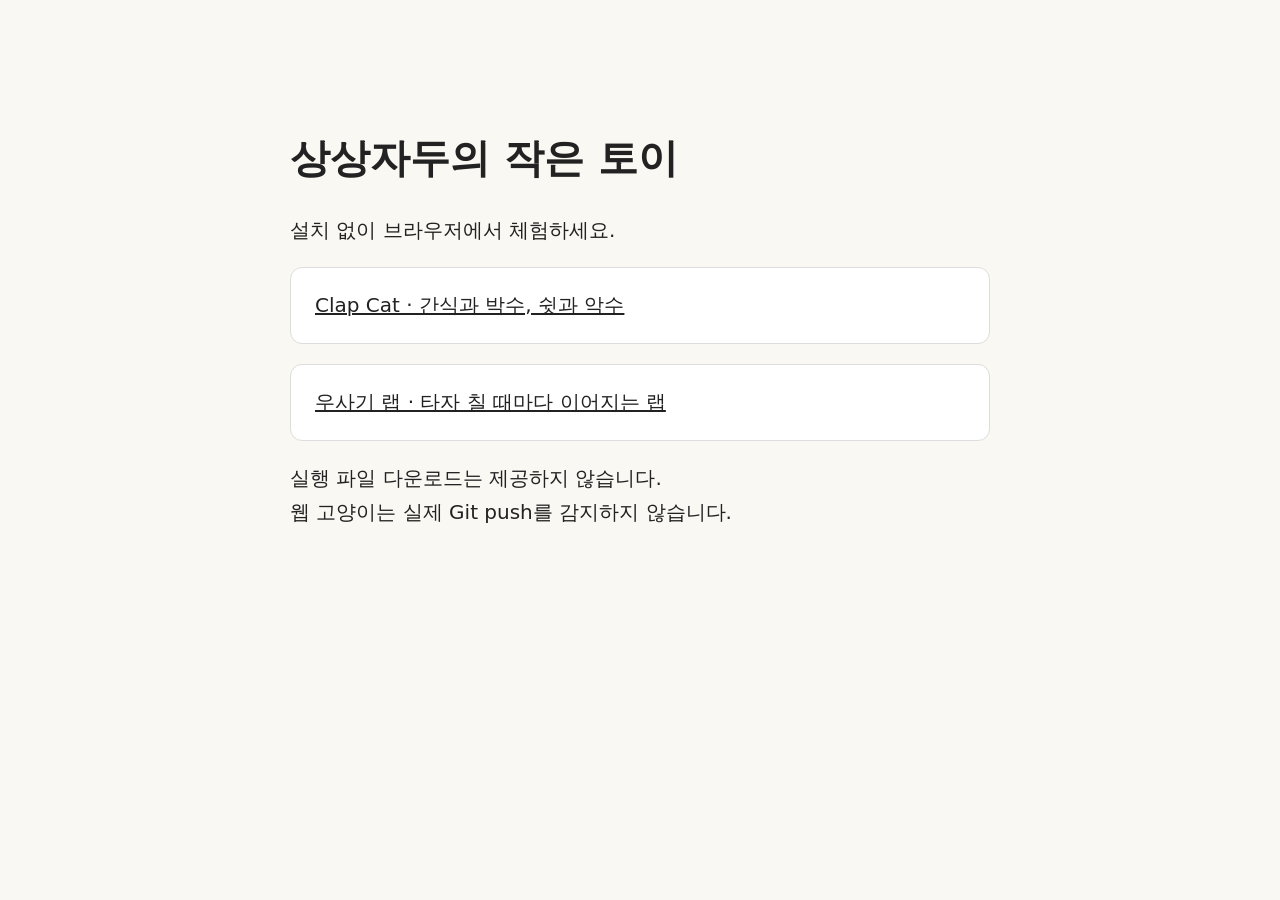
==== web/index.html @ 5a5c069d "Share Clap Cat and Usagi Rap sources and browser demos" ====
<!doctype html><html lang="ko"><meta charset="utf-8"><meta name="viewport" content="width=device-width,initial-scale=1"><title>상상자두 토이 체험</title><style>body{font:20px system-ui;max-width:700px;margin:80px auto;padding:24px;background:#faf8f3;color:#222}a{display:block;padding:24px;margin:20px 0;background:white;border:1px solid #ddd;border-radius:12px;color:inherit}p{line-height:1.7}</style><h1>상상자두의 작은 토이</h1><p>설치 없이 브라우저에서 체험하세요.</p><a href="clap-cat/">Clap Cat · 간식과 박수, 쉿과 악수</a><a href="usagi-rap/">우사기 랩 · 타자 칠 때마다 이어지는 랩</a><p>실행 파일 다운로드는 제공하지 않습니다.<br>웹 고양이는 실제 Git push를 감지하지 않습니다.</p></html>
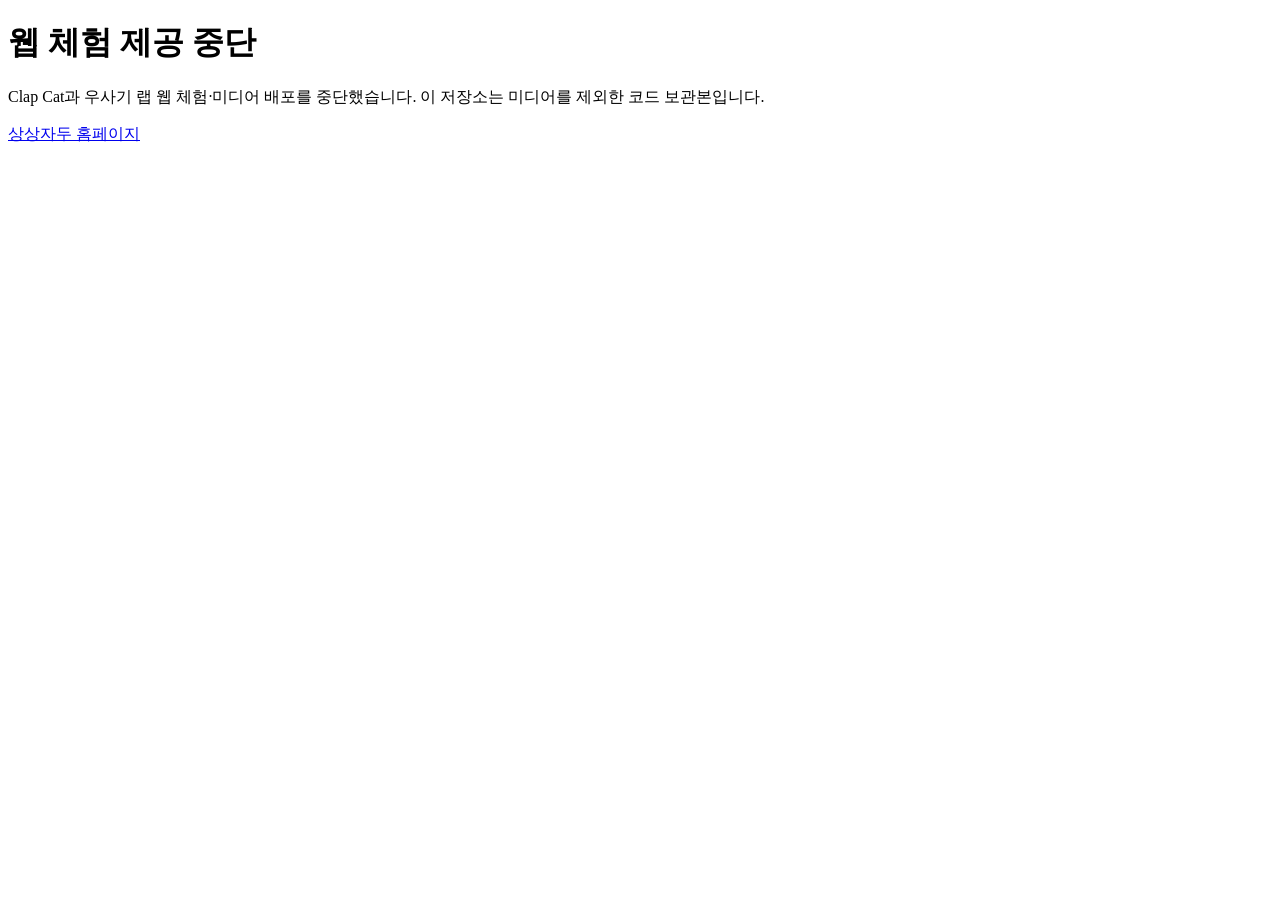
==== commit df6ca292: "Remove third-party toy images and audio from tracked files" ====
--- a/web/index.html
+++ b/web/index.html
@@ -1 +1 @@
-<!doctype html><html lang="ko"><meta charset="utf-8"><meta name="viewport" content="width=device-width,initial-scale=1"><title>상상자두 토이 체험</title><style>body{font:20px system-ui;max-width:700px;margin:80px auto;padding:24px;background:#faf8f3;color:#222}a{display:block;padding:24px;margin:20px 0;background:white;border:1px solid #ddd;border-radius:12px;color:inherit}p{line-height:1.7}</style><h1>상상자두의 작은 토이</h1><p>설치 없이 브라우저에서 체험하세요.</p><a href="clap-cat/">Clap Cat · 간식과 박수, 쉿과 악수</a><a href="usagi-rap/">우사기 랩 · 타자 칠 때마다 이어지는 랩</a><p>실행 파일 다운로드는 제공하지 않습니다.<br>웹 고양이는 실제 Git push를 감지하지 않습니다.</p></html>+<!doctype html><html lang="ko"><meta charset="utf-8"><meta name="viewport" content="width=device-width,initial-scale=1"><title>체험 제공 중단 — 상상자두</title><h1>웹 체험 제공 중단</h1><p>Clap Cat과 우사기 랩 웹 체험·미디어 배포를 중단했습니다. 이 저장소는 미디어를 제외한 코드 보관본입니다.</p><a href="https://sereplum.com/">상상자두 홈페이지</a></html>
